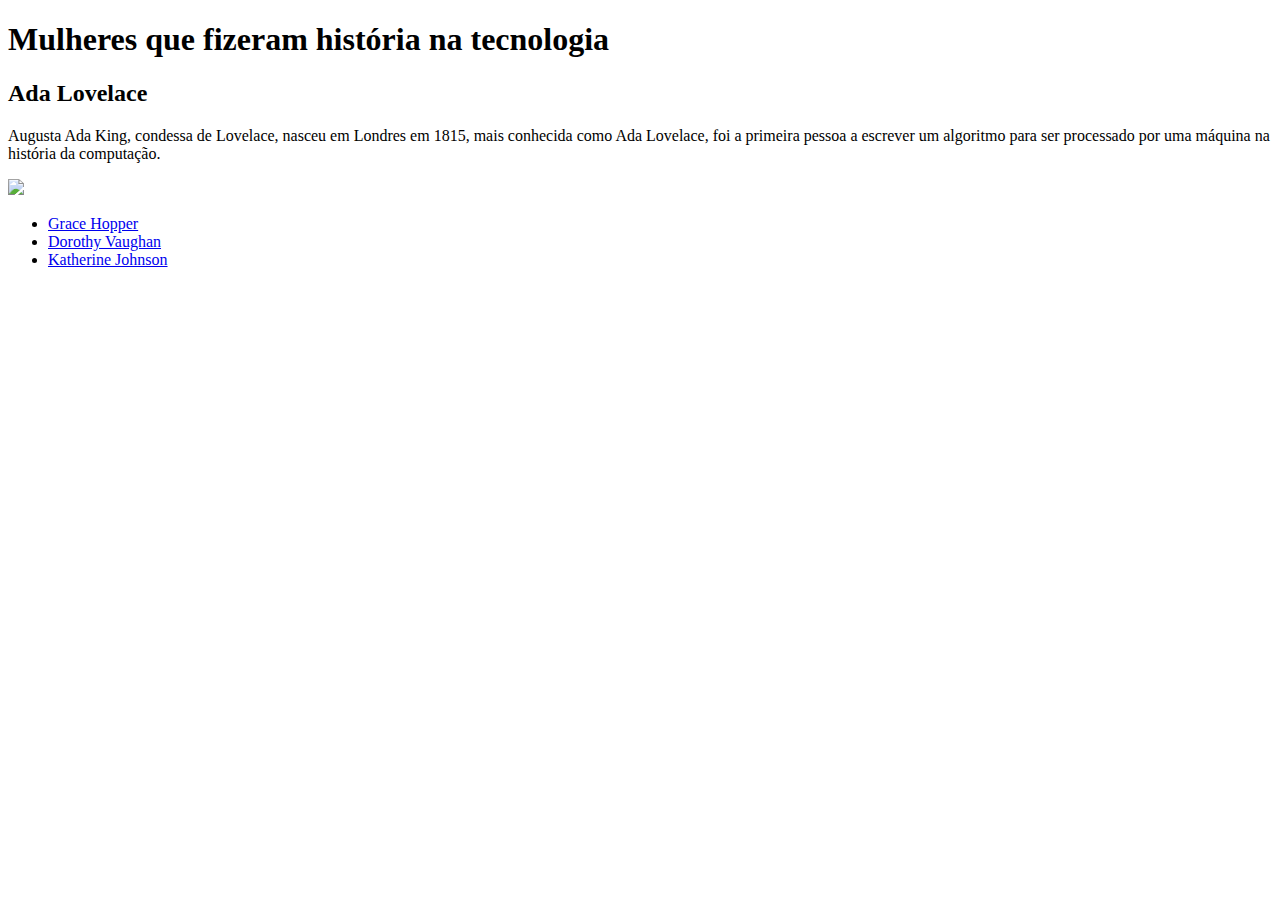
==== liveCode/ada.html @ 9d881998 "Fundamentos HTML" ====
<!DOCTYPE html>
<html lang="pt-br">
<head>
    <meta charset="UTF-8">
    <meta name="viewport" content="width=device-width, initial-scale=1.0">
    <title>Mulheres que fizeram história na tecnologia</title>
</head>
<body>
    <h1>Mulheres que fizeram história na tecnologia</h1>

    <section>

        <h2>Ada Lovelace</h2>

        <p>Augusta Ada King, condessa de Lovelace, nasceu em Londres em 1815, mais conhecida como Ada Lovelace, foi a primeira pessoa a escrever um algoritmo para ser processado por uma máquina na história da computação.</p>

        <img src="https://s2.glbimg.com/paF5KTEVGzMU-ZcZa2mjYicNDjM=/e.glbimg.com/og/ed/f/original/2015/03/09/ada.jpg" >

        <section>

    <ul style=""list-style-type:circle>
        <li><a href="https://pt.wikipedia.org/wiki/Grace_Hopper" target="_blank">Grace Hopper</li>
        <li><a href="https://pt.wikipedia.org/wiki/Dorothy_Vaughan" target="_blank"> Dorothy Vaughan</li>
        <li><a href="https://pt.wikipedia.org/wiki/Katherine_Johnson" target="_blank"> Katherine Johnson</a></li>
    </ul>
  
</body>
</html>
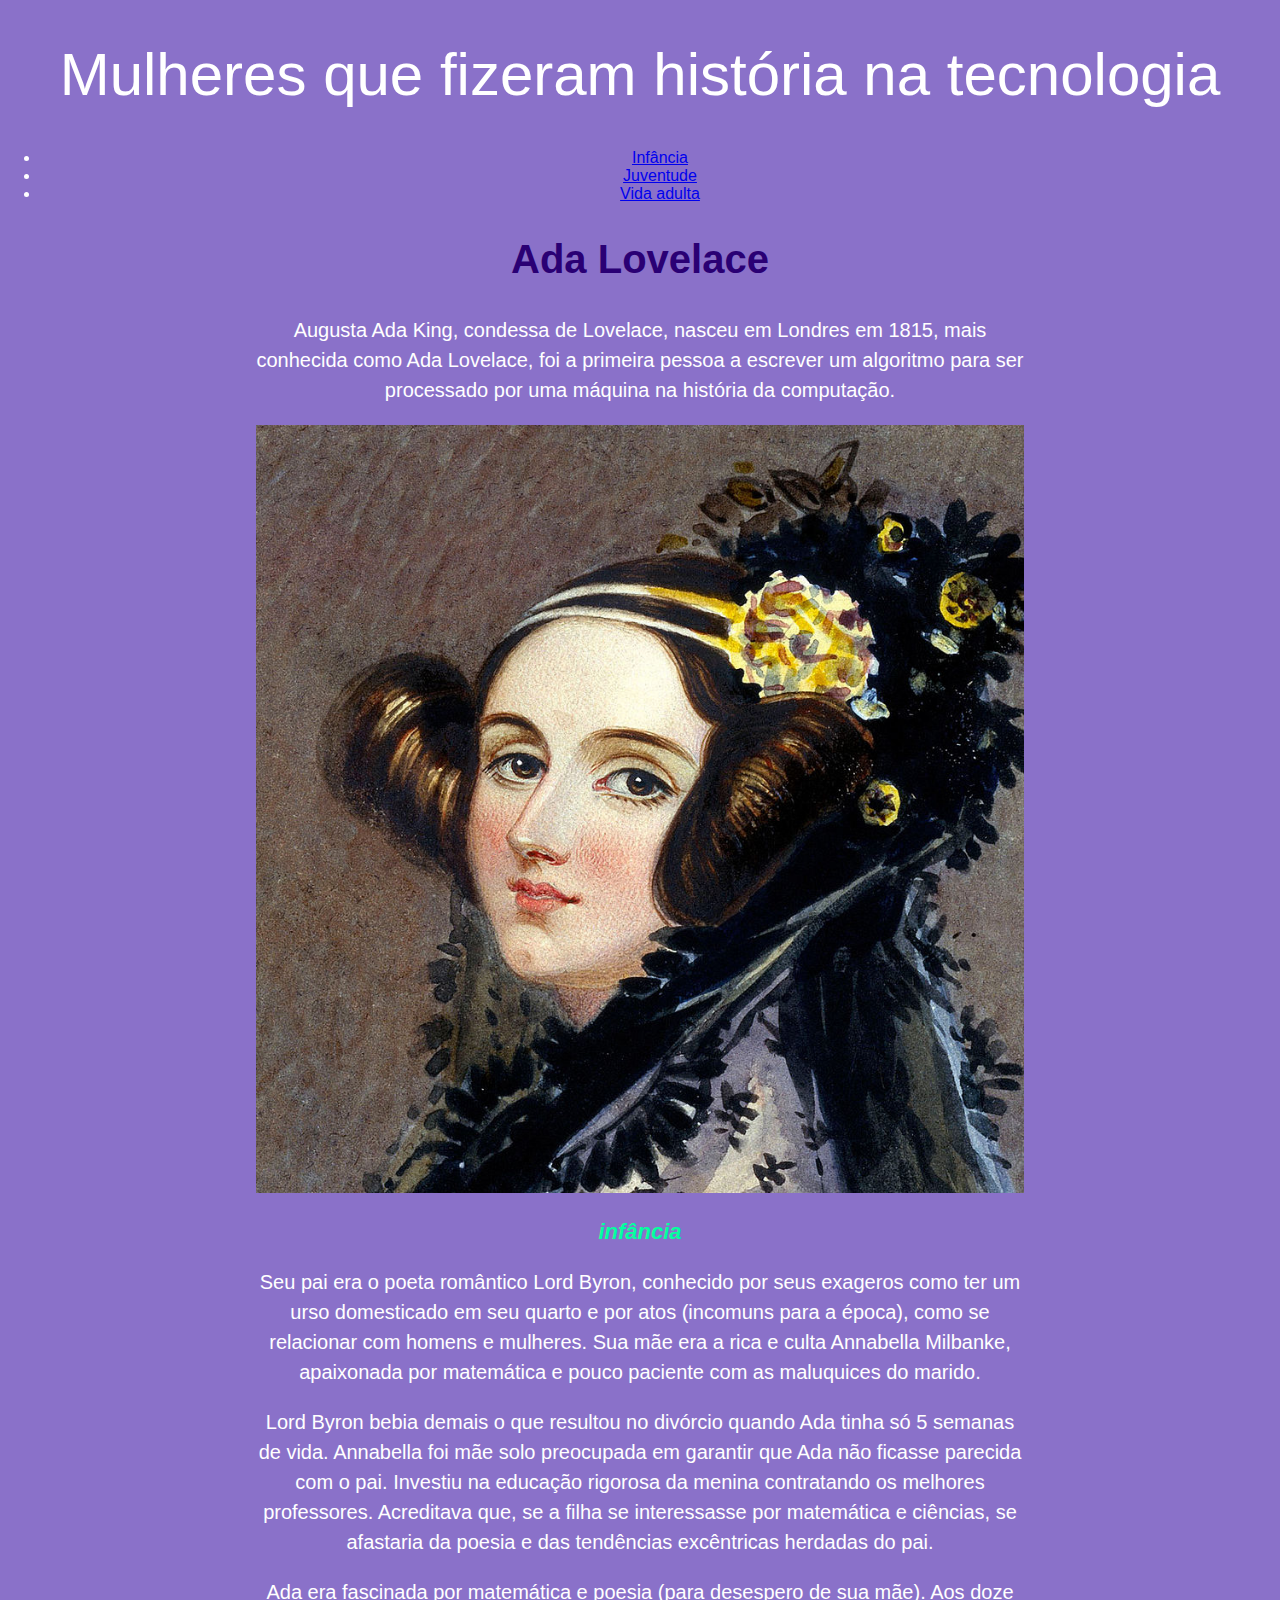
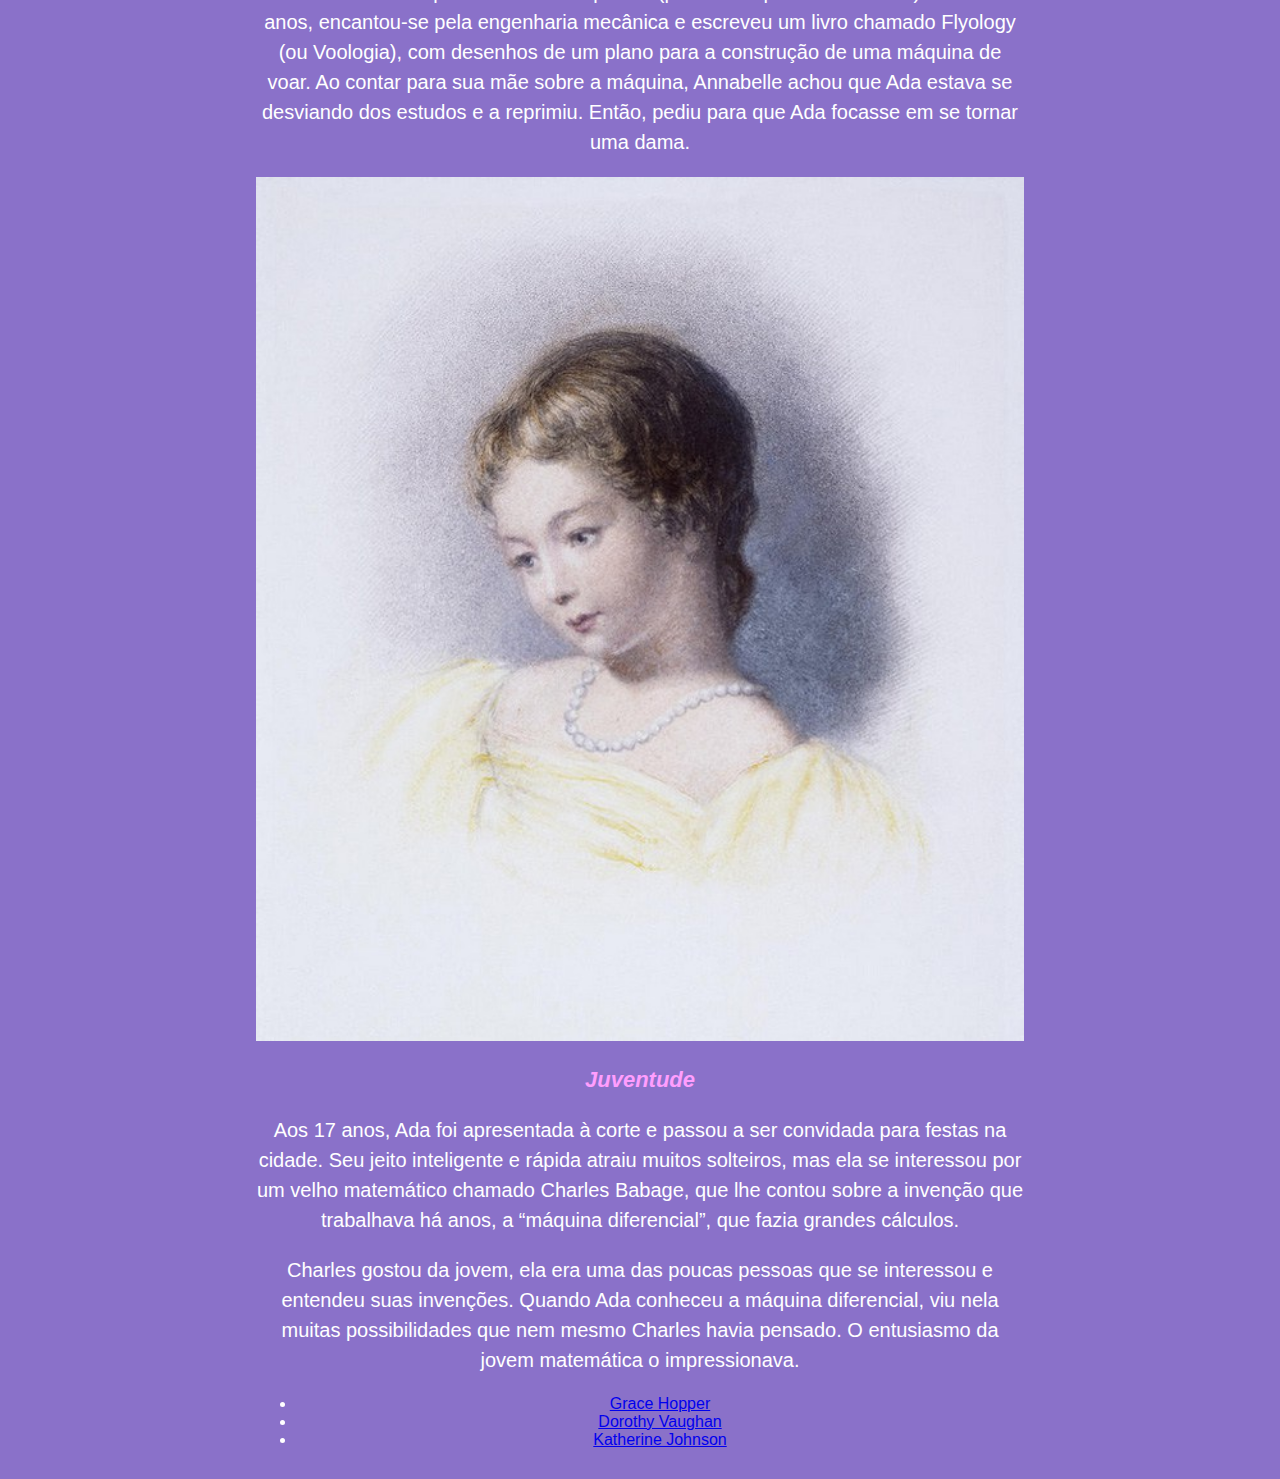
==== commit 3e6b21dc: "Estilizando a página Ada Lovelace" ====
--- a/liveCode/ada.html
+++ b/liveCode/ada.html
@@ -3,10 +3,33 @@
 <head>
     <meta charset="UTF-8">
     <meta name="viewport" content="width=device-width, initial-scale=1.0">
-    <title>Mulheres que fizeram história na tecnologia</title>
+    <title>Ada Lovelace</title>
+
+    <link rel="stylesheet" href="./css/styles.css">
+
 </head>
 <body>
     <h1>Mulheres que fizeram história na tecnologia</h1>
+
+    <nav class="principal">
+
+        <ul>
+            <li>
+                <a href="#infância">Infância</a>
+            </li>
+
+            <li>
+                <a href="#juventude">Juventude</a>
+            </li>
+
+            <li>
+                <a href="#vida adulta">Vida adulta</a>
+            </li>
+
+        </ul>
+
+    </nav>
+
 
     <section>
 
@@ -14,9 +37,38 @@
 
         <p>Augusta Ada King, condessa de Lovelace, nasceu em Londres em 1815, mais conhecida como Ada Lovelace, foi a primeira pessoa a escrever um algoritmo para ser processado por uma máquina na história da computação.</p>
 
-        <img src="https://s2.glbimg.com/paF5KTEVGzMU-ZcZa2mjYicNDjM=/e.glbimg.com/og/ed/f/original/2015/03/09/ada.jpg" >
+        <img src="./Ada_Lovelace_Chalon_portrait.jpg" alt="Pintura colorida Ada">
 
-        <section>
+        <section id="Infância">
+            <h3 class="titulo-verde">infância</h3>
+
+
+
+            <p>Seu pai era o poeta romântico Lord Byron, conhecido por seus exageros como ter um urso domesticado em seu quarto e por atos (incomuns para a época), como se relacionar com homens e mulheres. Sua mãe era a rica e culta Annabella Milbanke, apaixonada
+                por matemática e pouco paciente com as maluquices do marido.</p>
+
+
+            <p>Lord Byron bebia demais o que resultou no divórcio quando Ada tinha só 5 semanas de vida. Annabella foi mãe solo preocupada em garantir que Ada não ficasse parecida com o pai. Investiu na educação rigorosa da menina contratando os melhores
+                professores. Acreditava que, se a filha se interessasse por matemática e ciências, se afastaria da poesia e das tendências excêntricas herdadas do pai.</p>
+
+            <p>Ada era fascinada por matemática e poesia (para desespero de sua mãe). Aos doze anos, encantou-se pela engenharia mecânica e escreveu um livro chamado Flyology (ou Voologia), com desenhos de um plano para a construção de uma máquina de voar.
+                Ao contar para sua mãe sobre a máquina, Annabelle achou que Ada estava se desviando dos estudos e a reprimiu. Então, pediu para que Ada focasse em se tornar uma dama.</p>
+
+            <img src="./adalovelace_child.jpg" alt="Retrato de Ada criança">
+
+        </section id="infância">
+
+        <section id="juventude">
+
+            <h3 class="titulo-rosa">Juventude</h3>
+
+            <p> Aos 17 anos, Ada foi apresentada à corte e passou a ser convidada para festas na cidade. Seu jeito inteligente e rápida atraiu muitos solteiros, mas ela se interessou por um velho matemático chamado Charles Babage, que lhe contou sobre a invenção
+                que trabalhava há anos, a “máquina diferencial”, que fazia grandes cálculos.</p>
+
+            <p> Charles gostou da jovem, ela era uma das poucas pessoas que se interessou e entendeu suas invenções. Quando Ada conheceu a máquina diferencial, viu nela muitas possibilidades que nem mesmo Charles havia pensado. O entusiasmo da jovem matemática
+                o impressionava.</p>
+
+        </section id="juventude">
 
     <ul style=""list-style-type:circle>
         <li><a href="https://pt.wikipedia.org/wiki/Grace_Hopper" target="_blank">Grace Hopper</li>
--- a/liveCode/css/styles.css
+++ b/liveCode/css/styles.css
@@ -0,0 +1,54 @@
+
+body {
+    text-align: center;
+    font-family: open sans, sans-serif;
+    background-color: #8a71c9;
+    color: #ffffff;
+    margin: 0px 0px 30px 0px;
+}
+
+h2 {
+    color: #2a0074;
+    font-size: 40px;
+}
+
+.titulo-verde {
+    color: #04ff9f;
+}
+
+.titulo-rosa {
+    color: #ff9efe;
+}
+
+.titulo-amarelo {
+    color: #ffe36d;
+}
+
+section {
+    width: 60%;
+    margin: 0 auto;
+}
+
+section section {
+    width: 100%;
+}
+
+h1 {
+    font-size: 60px;
+    font-weight: 300;
+}
+
+h3 {
+    font-size: 22px;
+    font-style: italic;
+}
+
+p {
+    line-height: 1.5;
+    font-size: 20px;
+}
+
+img {
+    width: 100%;
+}
+
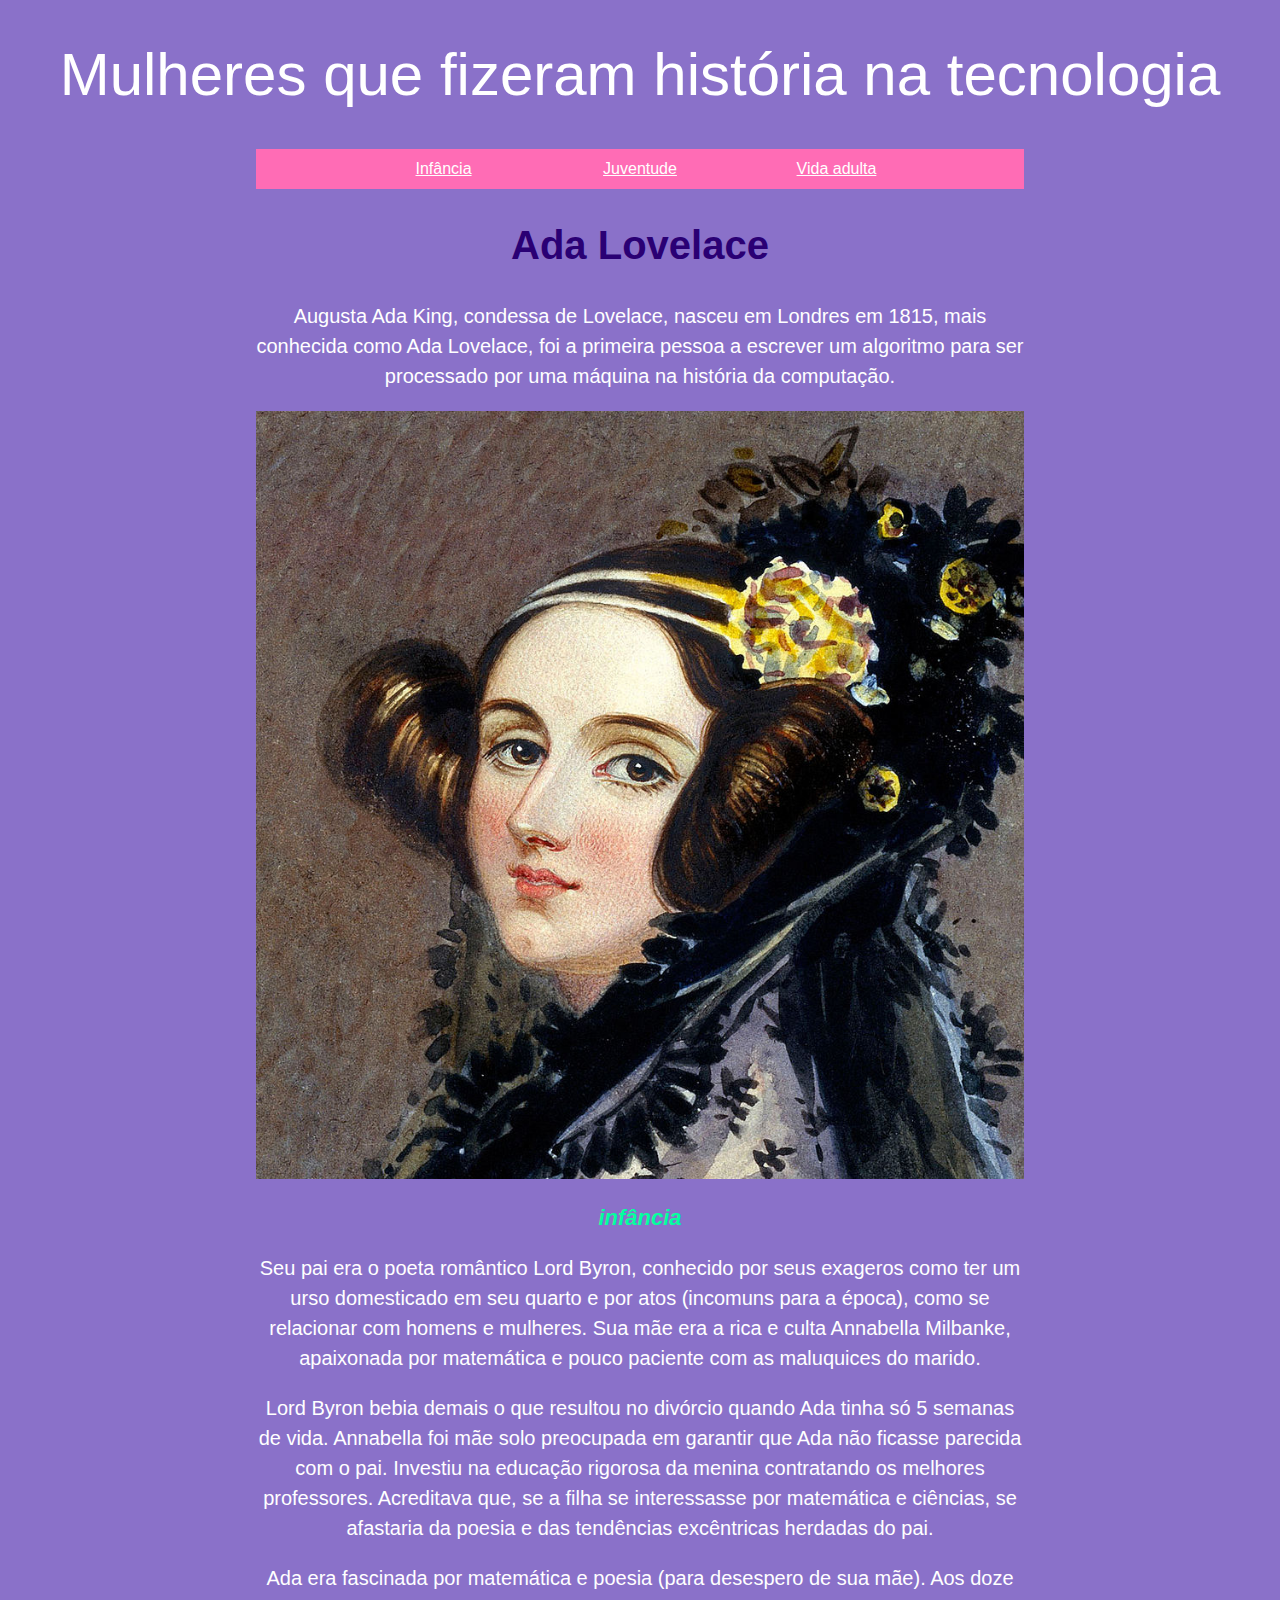
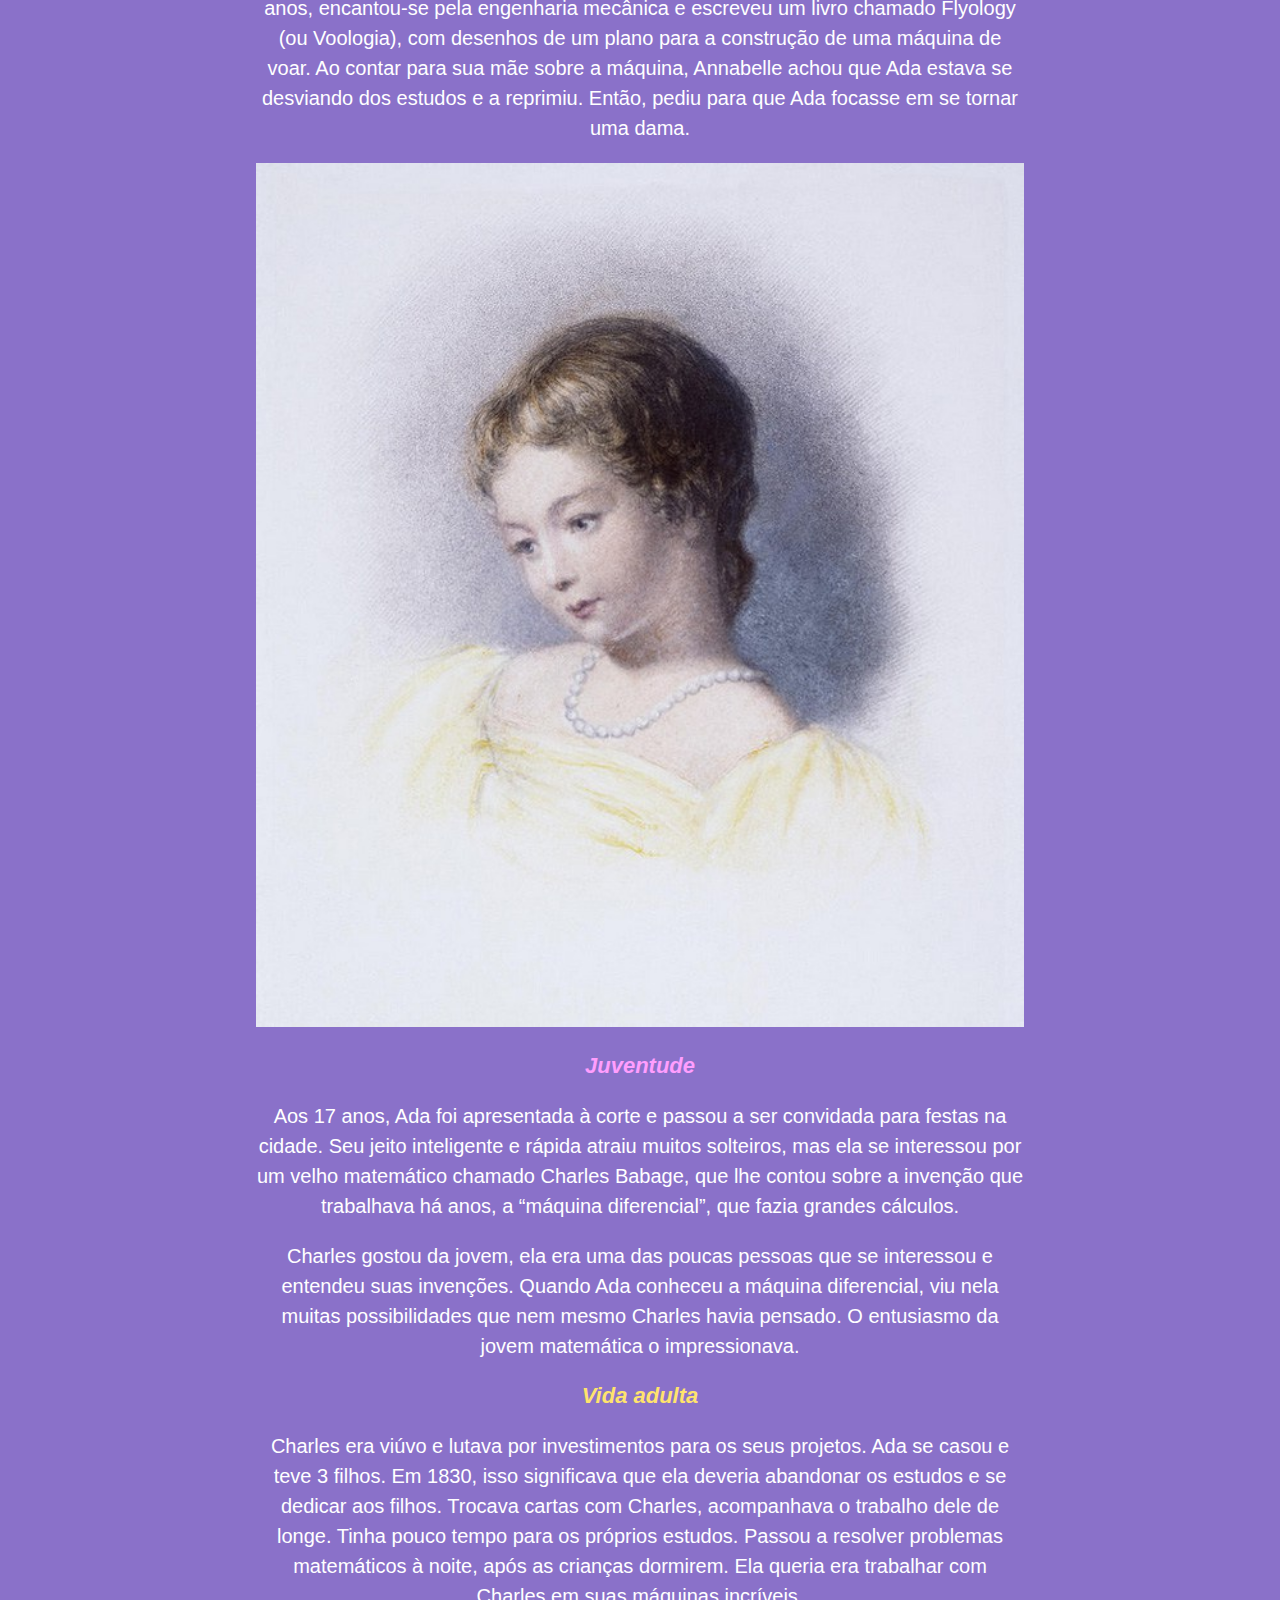
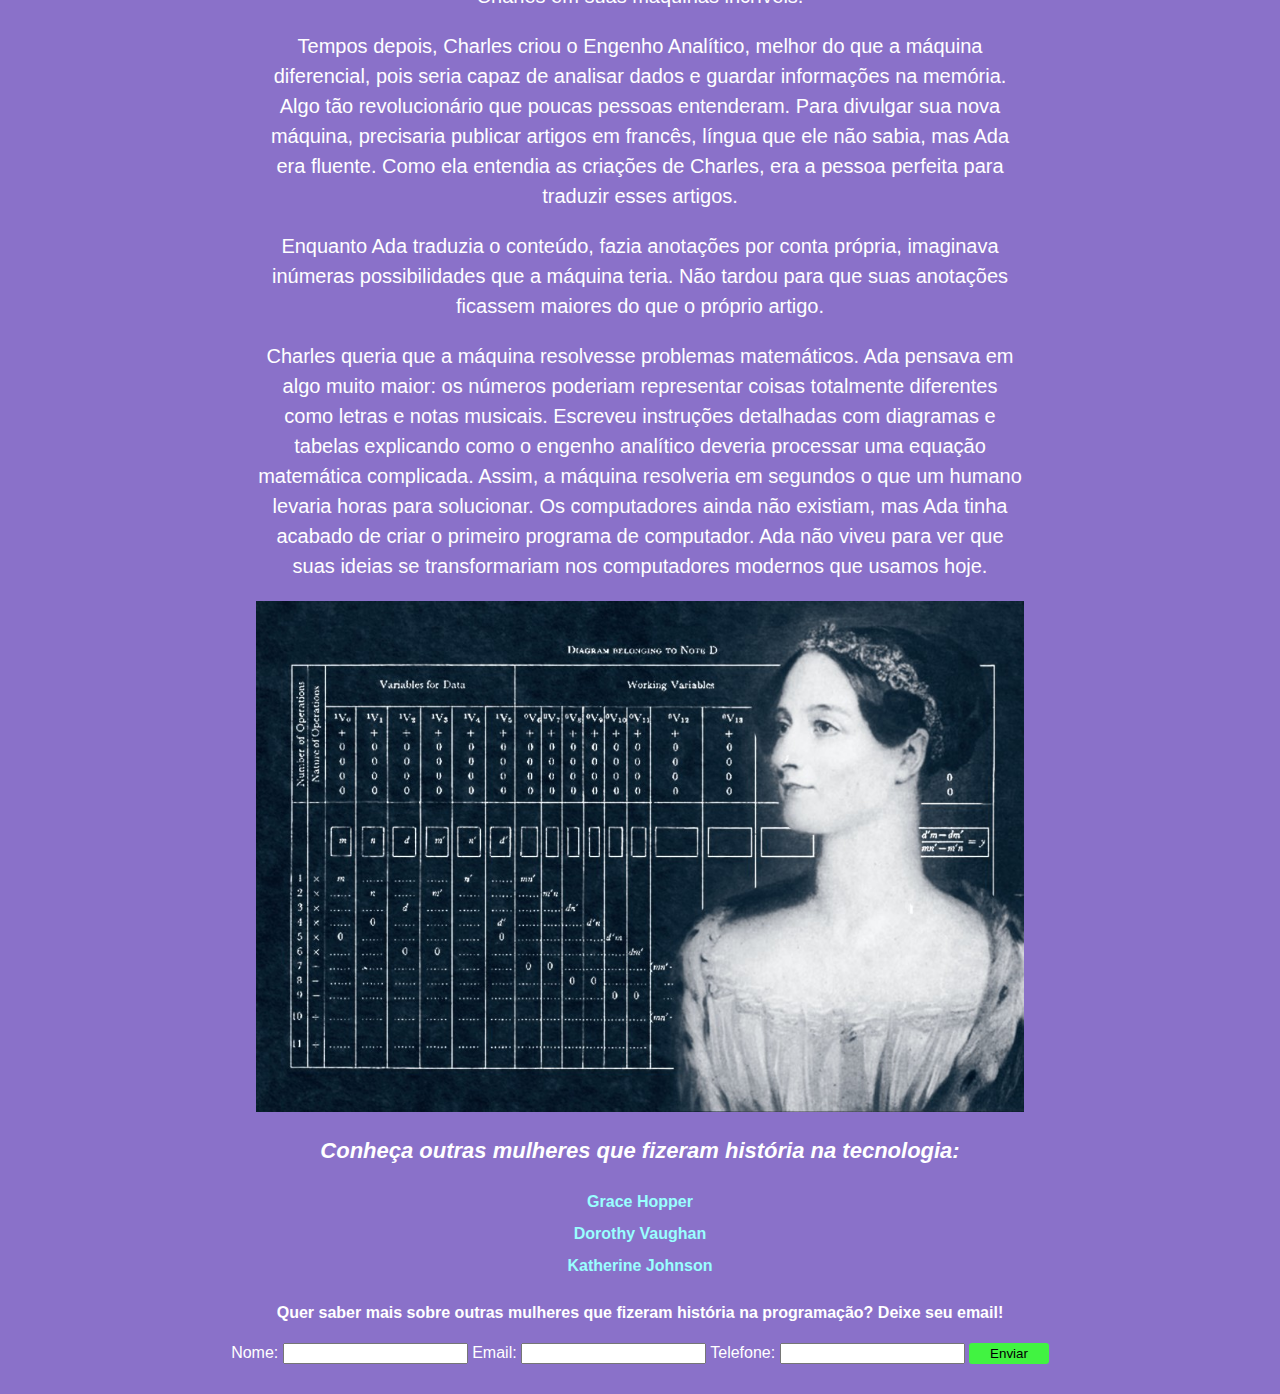
==== commit b432b226: "Incluindo o JS na página Ada Lovelace" ====
--- a/liveCode/ada.html
+++ b/liveCode/ada.html
@@ -37,7 +37,7 @@
 
         <p>Augusta Ada King, condessa de Lovelace, nasceu em Londres em 1815, mais conhecida como Ada Lovelace, foi a primeira pessoa a escrever um algoritmo para ser processado por uma máquina na história da computação.</p>
 
-        <img src="./Ada_Lovelace_Chalon_portrait.jpg" alt="Pintura colorida Ada">
+        <img src="./img/Ada_Lovelace_Chalon_portrait.jpg" alt="Pintura colorida Ada">
 
         <section id="Infância">
             <h3 class="titulo-verde">infância</h3>
@@ -54,7 +54,7 @@
             <p>Ada era fascinada por matemática e poesia (para desespero de sua mãe). Aos doze anos, encantou-se pela engenharia mecânica e escreveu um livro chamado Flyology (ou Voologia), com desenhos de um plano para a construção de uma máquina de voar.
                 Ao contar para sua mãe sobre a máquina, Annabelle achou que Ada estava se desviando dos estudos e a reprimiu. Então, pediu para que Ada focasse em se tornar uma dama.</p>
 
-            <img src="./adalovelace_child.jpg" alt="Retrato de Ada criança">
+            <img src="./img/adalovelace_child.jpg" alt="Retrato de Ada criança">
 
         </section id="infância">
 
@@ -70,11 +70,59 @@
 
         </section id="juventude">
 
+        <section id="vida adulta">
+
+            <h3 class="titulo-amarelo">Vida adulta</h3>
+
+            <p>Charles era viúvo e lutava por investimentos para os seus projetos. Ada se casou e teve 3 filhos. Em 1830, isso significava que ela deveria abandonar os estudos e se dedicar aos filhos. Trocava cartas com Charles, acompanhava o trabalho dele
+                de longe. Tinha pouco tempo para os próprios estudos. Passou a resolver problemas matemáticos à noite, após as crianças dormirem. Ela queria era trabalhar com Charles em suas máquinas incríveis.</p>
+
+            <p>Tempos depois, Charles criou o Engenho Analítico, melhor do que a máquina diferencial, pois seria capaz de analisar dados e guardar informações na memória. Algo tão revolucionário que poucas pessoas entenderam. Para divulgar sua nova máquina,
+                precisaria publicar artigos em francês, língua que ele não sabia, mas Ada era fluente. Como ela entendia as criações de Charles, era a pessoa perfeita para traduzir esses artigos.</p>
+
+            <p>Enquanto Ada traduzia o conteúdo, fazia anotações por conta própria, imaginava inúmeras possibilidades que a máquina teria. Não tardou para que suas anotações ficassem maiores do que o próprio artigo.</p>
+
+            <p>Charles queria que a máquina resolvesse problemas matemáticos. Ada pensava em algo muito maior: os números poderiam representar coisas totalmente diferentes como letras e notas musicais. Escreveu instruções detalhadas com diagramas e tabelas
+                explicando como o engenho analítico deveria processar uma equação matemática complicada. Assim, a máquina resolveria em segundos o que um humano levaria horas para solucionar. Os computadores ainda não existiam, mas Ada tinha acabado de
+                criar o primeiro programa de computador. Ada não viveu para ver que suas ideias se transformariam nos computadores modernos que usamos hoje.</p>
+
+
+
+            <img src="./img/Ada-Lovelace-adulta.jpg" alt="Ada adulta">
+
+        </section id="vida adulta">
+
+    </section>
+
+    <h3>Conheça outras mulheres que fizeram história na tecnologia:</h3>
+
     <ul style=""list-style-type:circle>
         <li><a href="https://pt.wikipedia.org/wiki/Grace_Hopper" target="_blank">Grace Hopper</li>
         <li><a href="https://pt.wikipedia.org/wiki/Dorothy_Vaughan" target="_blank"> Dorothy Vaughan</li>
         <li><a href="https://pt.wikipedia.org/wiki/Katherine_Johnson" target="_blank"> Katherine Johnson</a></li>
     </ul>
+
+    <h4>Quer saber mais sobre outras mulheres que fizeram história na programação? Deixe seu email!</h4>
   
+    <form>
+        <label for="nome">Nome:</label>
+
+        <input id="nome" type="text">
+
+        <label for="email">Email:</label>
+
+        <input id="email" type="email">
+
+        <label for="telefone">Telefone:</label>
+
+        <input id="telefone" type="number" />
+
+        <button id="botaoEnviar">Enviar</button>
+
+    </form>
+
+    <script type="text/javascript" src="js/script.js">
+    </script>
+
 </body>
 </html>--- a/liveCode/css/styles.css
+++ b/liveCode/css/styles.css
@@ -52,3 +52,42 @@
     width: 100%;
 }
 
+ul {
+    list-style-type: none;
+    line-height: 2;
+    padding-left: 0;
+}
+
+a {
+    text-decoration: none;
+    color: #99ffff;
+    font-weight: 700;
+}
+
+.principal {
+    background: #ff6cb5;
+    height: 40px;
+    max-width: 60%;
+    margin: 0 auto;
+}
+
+.principal a {
+    color: white;
+    text-decoration: underline;
+    font-weight: normal;
+}
+
+.principal li {
+    display: inline-block;
+    line-height: 2.5;
+    margin: 0 auto;
+    width: 25%;
+}
+
+button {
+    background: #41f341;
+    border: 1px solid transparent;
+    padding: 2px 20px;
+    border-radius: 3px;
+}
+
